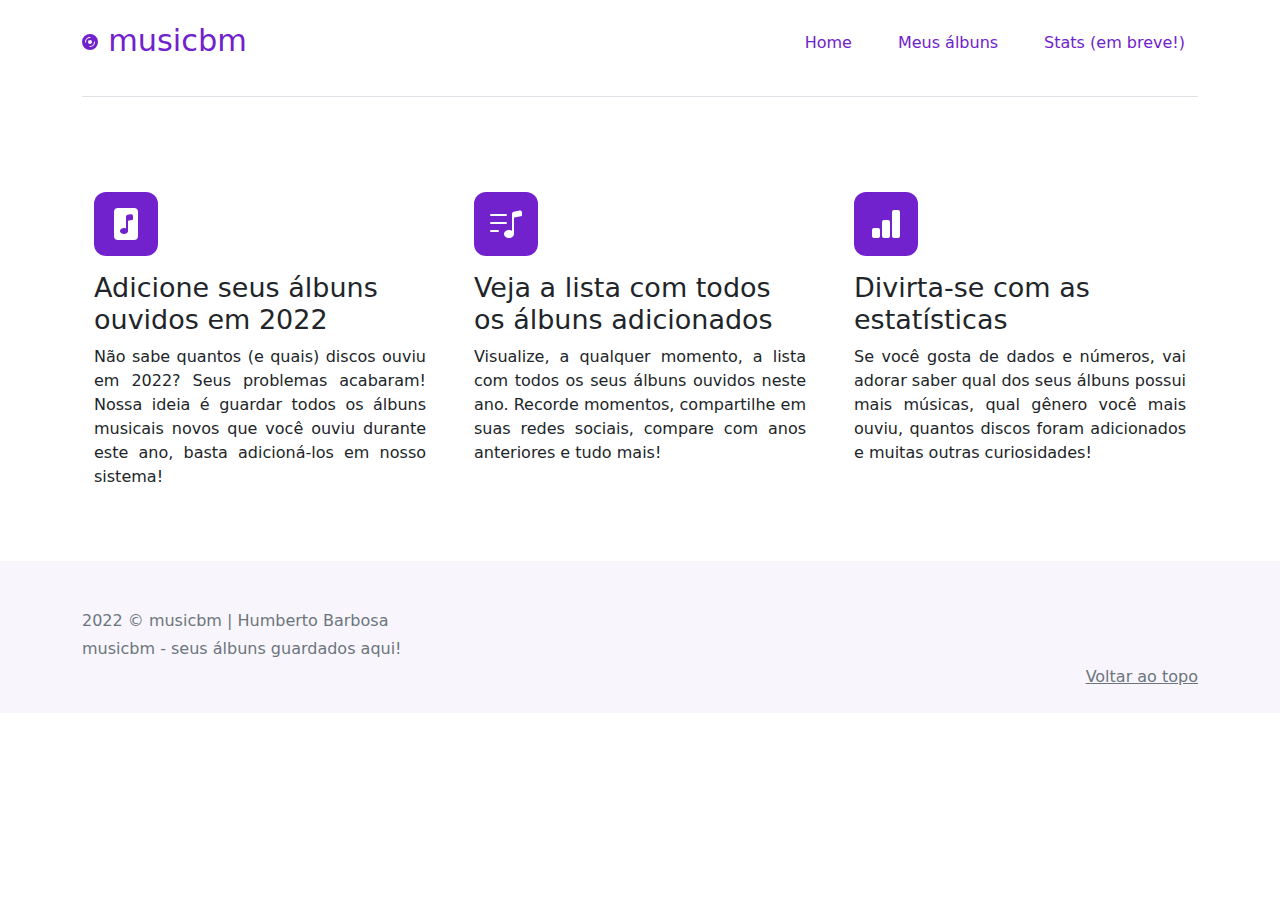
==== screens/index.html @ a17cd973 "update project folders" ====
<!DOCTYPE html>
<html>
<head>
    <meta charset="UTF-8">
    <title>musicbm</title>
    <link rel="stylesheet" type="text/css" href="../bootstrap/css/bootstrap.min.css">
    <link rel="stylesheet" href="../styles/style.css">
    <link class="icon-link" rel="icon" type="image/x-icon" href="../img/disc-fill.svg">
</head>
<body>
    <div class="container-sm">
        <header class="d-flex flex-wrap justify-content-center py-3 mb-4 border-bottom">
            <a class="d-flex align-items-center mb-3 mb-md-0 me-md-auto text-decoration-none" href="index.html">
                <div class="fs-2 mb-3">
                    <svg xmlns="http://www.w3.org/2000/svg" width="16" height="16" fill="currentColor" class="bi bi-disc-fill" viewBox="0 0 16 16">
                        <path d="M16 8A8 8 0 1 1 0 8a8 8 0 0 1 16 0zm-6 0a2 2 0 1 0-4 0 2 2 0 0 0 4 0zM4 8a4 4 0 0 1 4-4 .5.5 0 0 0 0-1 5 5 0 0 0-5 5 .5.5 0 0 0 1 0zm9 0a.5.5 0 1 0-1 0 4 4 0 0 1-4 4 .5.5 0 0 0 0 1 5 5 0 0 0 5-5z"></path>
                    </svg>
                    <span class="h1">musicbm</span>
                </div>
            </a>
            <ul class="nav">
                <li class="nav-item"><a href="index.html" class="btn btn-purple">Home</a></li>
                <li class="nav-item"><a href="new.html" class="btn btn-purple">Meus álbuns</a></li>
                <li class="nav-item"><a href="#" class="btn btn-purple">Stats (em breve!)</a></li>
            </ul>
        </header>
    </div>
    <section>
        <div class="container px-4 py-2" id="featured-3">
            <div class="row g-5 py-5 row-cols-1 row-cols-lg-3">
                <div id="col-add" class="hover-col feature col" href="#">
                    <div class="feature-icon">
                        <svg xmlns="http://www.w3.org/2000/svg" class="bi" width="1em" height="1em" viewBox="0 0 16 16">
                            <path d="M12 0H4a2 2 0 0 0-2 2v12a2 2 0 0 0 2 2h8a2 2 0 0 0 2-2V2a2 2 0 0 0-2-2zm-.5 4.11v1.8l-2.5.5v5.09c0 .495-.301.883-.662 1.123C7.974 12.866 7.499 13 7 13c-.5 0-.974-.134-1.338-.377-.36-.24-.662-.628-.662-1.123s.301-.883.662-1.123C6.026 10.134 6.501 10 7 10c.356 0 .7.068 1 .196V4.41a1 1 0 0 1 .804-.98l1.5-.3a1 1 0 0 1 1.196.98z"/>
                        </svg>
                    </div>
                    <h2>Adicione seus álbuns ouvidos em 2022</h2>
                    <p class="text-justify">
                        Não sabe quantos (e quais) discos ouviu em 2022? Seus problemas acabaram!
                        Nossa ideia é guardar todos os álbuns musicais novos que você ouviu durante
                        este ano, basta adicioná-los em nosso sistema!
                    </p>
                </div>
                <div id="col-list" class="hover-col feature col">
                    <div class="feature-icon">
                        <svg xmlns="http://www.w3.org/2000/svg" class="bi" width="1em" height="1em" viewBox="0 0 16 16">
                            <path d="M12 13c0 1.105-1.12 2-2.5 2S7 14.105 7 13s1.12-2 2.5-2 2.5.895 2.5 2z"/>
                            <path fill-rule="evenodd" d="M12 3v10h-1V3h1z"/>
                            <path d="M11 2.82a1 1 0 0 1 .804-.98l3-.6A1 1 0 0 1 16 2.22V4l-5 1V2.82z"/>
                            <path fill-rule="evenodd" d="M0 11.5a.5.5 0 0 1 .5-.5H4a.5.5 0 0 1 0 1H.5a.5.5 0 0 1-.5-.5zm0-4A.5.5 0 0 1 .5 7H8a.5.5 0 0 1 0 1H.5a.5.5 0 0 1-.5-.5zm0-4A.5.5 0 0 1 .5 3H8a.5.5 0 0 1 0 1H.5a.5.5 0 0 1-.5-.5z"/>
                        </svg>
                    </div>
                    <h2>Veja a lista com todos os álbuns adicionados</h2>
                    <p class="text-justify">
                        Visualize, a qualquer momento, a lista com todos os seus álbuns ouvidos neste ano.
                        Recorde momentos, compartilhe em suas redes sociais, compare com anos anteriores e
                        tudo mais!
                    </p>
                </div>
                <div id="col-stats" class="hover-col feature col">
                    <div class="feature-icon">
                        <svg xmlns="http://www.w3.org/2000/svg" class="bi" width="1em" height="1em" viewBox="0 0 16 16">
                            <path d="M1 11a1 1 0 0 1 1-1h2a1 1 0 0 1 1 1v3a1 1 0 0 1-1 1H2a1 1 0 0 1-1-1v-3zm5-4a1 1 0 0 1 1-1h2a1 1 0 0 1 1 1v7a1 1 0 0 1-1 1H7a1 1 0 0 1-1-1V7zm5-5a1 1 0 0 1 1-1h2a1 1 0 0 1 1 1v12a1 1 0 0 1-1 1h-2a1 1 0 0 1-1-1V2z"/>
                        </svg>
                    </div>
                    <h2>Divirta-se com as estatísticas</h2>
                    <p class="text-justify">
                        Se você gosta de dados e números, vai adorar saber qual dos seus álbuns possui mais músicas,
                        qual gênero você mais ouviu, quantos discos foram adicionados e muitas outras curiosidades!
                    </p>
                </div>
            </div>
        </div>
    </section>
    <footer class="text-muted bg-footer text-lg-start">
        <div class="container">
            <p>2022 &copy; musicbm | Humberto Barbosa</p>
            <p>musicbm - seus álbuns guardados aqui!</p>
            <a class="float-right link-secondary" href="#">Voltar ao topo</a>
        </div>
    </footer>
</body>
<script src="../scripts/utility.js"></script>
<script src="../scripts/add.js"></script>
<script src="../scripts/remove.js"></script>
</html>
---- styles/style.css ----
.h1 {
    font-size: 95%;
}

h2 {
    font-size: 27px;
}

.h1, .bi, .nav-link {
    color: rgb(113, 34, 204);
}

.hover-col:hover {
    background-color: rgb(239, 225, 255);
    border-radius: 15px;
    cursor: pointer;
}

.feature {
    padding-top: 15px;
}

.btn-purple {
    background-color: white;
    border-color: white;
    color: rgb(113, 34, 204);
    margin-left: 20px;
    margin-top: 8px;
}

.btn-purple:hover, .btn-purple-reverse {
    color: white;
    background-color: rgb(113, 34, 204);
}

.btn-purple-reverse:hover {
    color: white;
    background-color: rgb(151, 75, 238);
}

.padding {
    padding: 40px;
}

.text-justify {
    text-align: justify;
}

.feature-icon {
    background-color: rgb(113, 34, 204);
    display: inline-flex;
    align-items: center;
    justify-content: center;
    width: 4rem;
    height: 4rem;
    margin-bottom: 1rem;
    font-size: 2rem;
    fill: white;
    border-radius: .75rem;
}

footer {
    background-color: rgb(248, 246, 252);
    padding-top: 3rem;
    padding-bottom: 3rem;
}
  
footer p {
    margin-bottom: .25rem;
}

.float-right {
    float: right;
}

.float-left {
    float: left;
}

.table-purple {
    color: white;
    background-color: rgb(113, 34, 204);
}

tbody {
    cursor: pointer;
}

.display-none {
    display: none;
}

.fade-out {
    opacity: 0;
    transition: 0.5s;
}
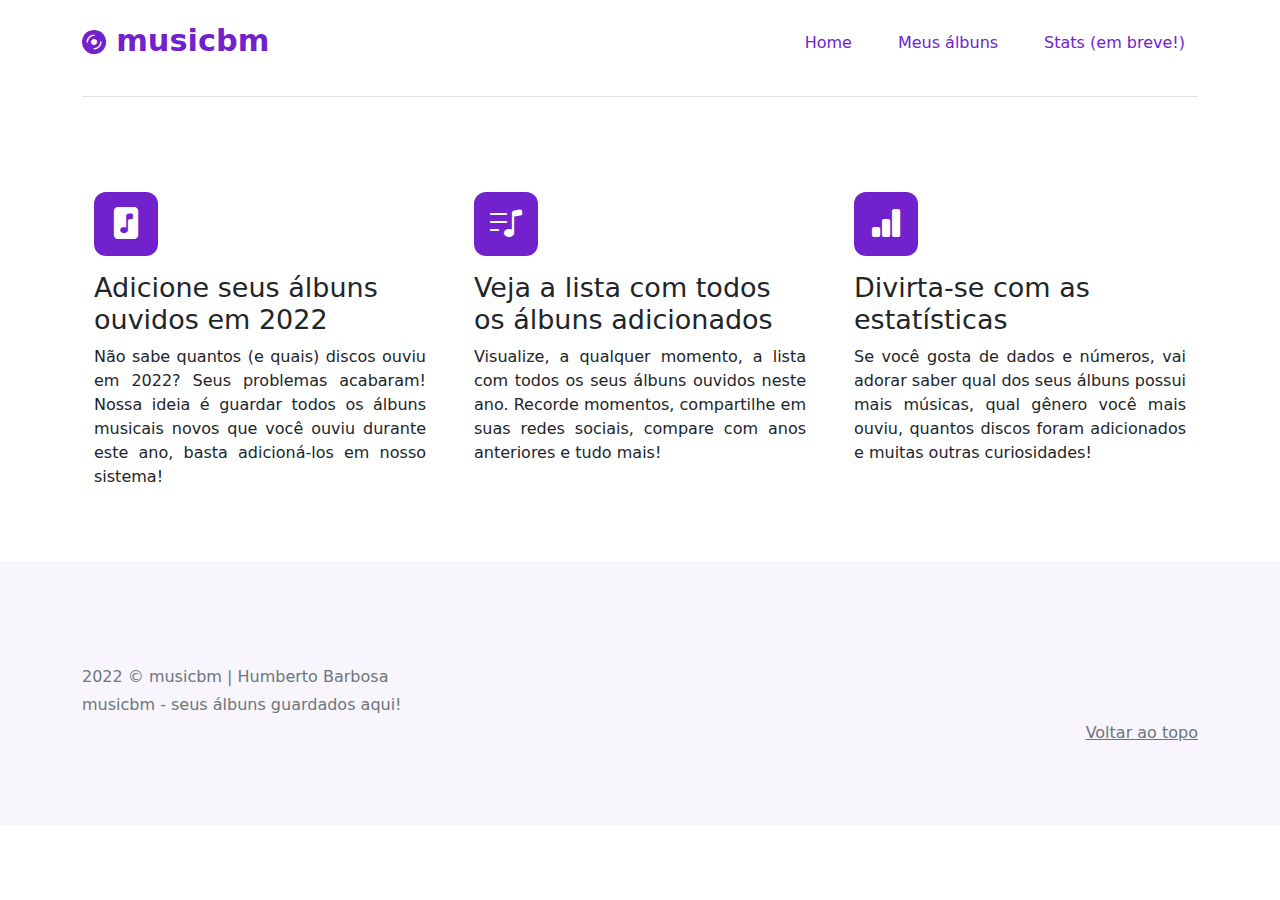
==== commit f61ff10a: "improve UX" ====
--- a/screens/index.html
+++ b/screens/index.html
@@ -5,17 +5,15 @@
     <title>musicbm</title>
     <link rel="stylesheet" type="text/css" href="../bootstrap/css/bootstrap.min.css">
     <link rel="stylesheet" href="../styles/style.css">
-    <link class="icon-link" rel="icon" type="image/x-icon" href="../img/disc-fill.svg">
+    <link rel="stylesheet" href="https://cdn.jsdelivr.net/npm/bootstrap-icons@1.8.1/font/bootstrap-icons.css">
 </head>
 <body>
     <div class="container-sm">
         <header class="d-flex flex-wrap justify-content-center py-3 mb-4 border-bottom">
             <a class="d-flex align-items-center mb-3 mb-md-0 me-md-auto text-decoration-none" href="index.html">
                 <div class="fs-2 mb-3">
-                    <svg xmlns="http://www.w3.org/2000/svg" width="16" height="16" fill="currentColor" class="bi bi-disc-fill" viewBox="0 0 16 16">
-                        <path d="M16 8A8 8 0 1 1 0 8a8 8 0 0 1 16 0zm-6 0a2 2 0 1 0-4 0 2 2 0 0 0 4 0zM4 8a4 4 0 0 1 4-4 .5.5 0 0 0 0-1 5 5 0 0 0-5 5 .5.5 0 0 0 1 0zm9 0a.5.5 0 1 0-1 0 4 4 0 0 1-4 4 .5.5 0 0 0 0 1 5 5 0 0 0 5-5z"></path>
-                    </svg>
-                    <span class="h1">musicbm</span>
+                    <i class="bi bi-disc-fill"></i>
+                    <span class="h1"><b>musicbm</b></span>
                 </div>
             </a>
             <ul class="nav">
@@ -30,9 +28,7 @@
             <div class="row g-5 py-5 row-cols-1 row-cols-lg-3">
                 <div id="col-add" class="hover-col feature col" href="#">
                     <div class="feature-icon">
-                        <svg xmlns="http://www.w3.org/2000/svg" class="bi" width="1em" height="1em" viewBox="0 0 16 16">
-                            <path d="M12 0H4a2 2 0 0 0-2 2v12a2 2 0 0 0 2 2h8a2 2 0 0 0 2-2V2a2 2 0 0 0-2-2zm-.5 4.11v1.8l-2.5.5v5.09c0 .495-.301.883-.662 1.123C7.974 12.866 7.499 13 7 13c-.5 0-.974-.134-1.338-.377-.36-.24-.662-.628-.662-1.123s.301-.883.662-1.123C6.026 10.134 6.501 10 7 10c.356 0 .7.068 1 .196V4.41a1 1 0 0 1 .804-.98l1.5-.3a1 1 0 0 1 1.196.98z"/>
-                        </svg>
+                        <i class="bi bi-file-music-fill"></i>
                     </div>
                     <h2>Adicione seus álbuns ouvidos em 2022</h2>
                     <p class="text-justify">
@@ -43,12 +39,7 @@
                 </div>
                 <div id="col-list" class="hover-col feature col">
                     <div class="feature-icon">
-                        <svg xmlns="http://www.w3.org/2000/svg" class="bi" width="1em" height="1em" viewBox="0 0 16 16">
-                            <path d="M12 13c0 1.105-1.12 2-2.5 2S7 14.105 7 13s1.12-2 2.5-2 2.5.895 2.5 2z"/>
-                            <path fill-rule="evenodd" d="M12 3v10h-1V3h1z"/>
-                            <path d="M11 2.82a1 1 0 0 1 .804-.98l3-.6A1 1 0 0 1 16 2.22V4l-5 1V2.82z"/>
-                            <path fill-rule="evenodd" d="M0 11.5a.5.5 0 0 1 .5-.5H4a.5.5 0 0 1 0 1H.5a.5.5 0 0 1-.5-.5zm0-4A.5.5 0 0 1 .5 7H8a.5.5 0 0 1 0 1H.5a.5.5 0 0 1-.5-.5zm0-4A.5.5 0 0 1 .5 3H8a.5.5 0 0 1 0 1H.5a.5.5 0 0 1-.5-.5z"/>
-                        </svg>
+                        <i class="bi bi-music-note-list"></i>
                     </div>
                     <h2>Veja a lista com todos os álbuns adicionados</h2>
                     <p class="text-justify">
@@ -59,9 +50,7 @@
                 </div>
                 <div id="col-stats" class="hover-col feature col">
                     <div class="feature-icon">
-                        <svg xmlns="http://www.w3.org/2000/svg" class="bi" width="1em" height="1em" viewBox="0 0 16 16">
-                            <path d="M1 11a1 1 0 0 1 1-1h2a1 1 0 0 1 1 1v3a1 1 0 0 1-1 1H2a1 1 0 0 1-1-1v-3zm5-4a1 1 0 0 1 1-1h2a1 1 0 0 1 1 1v7a1 1 0 0 1-1 1H7a1 1 0 0 1-1-1V7zm5-5a1 1 0 0 1 1-1h2a1 1 0 0 1 1 1v12a1 1 0 0 1-1 1h-2a1 1 0 0 1-1-1V2z"/>
-                        </svg>
+                        <i class="bi bi-bar-chart-fill"></i>
                     </div>
                     <h2>Divirta-se com as estatísticas</h2>
                     <p class="text-justify">
@@ -83,4 +72,5 @@
 <script src="../scripts/utility.js"></script>
 <script src="../scripts/add.js"></script>
 <script src="../scripts/remove.js"></script>
+<script src="../scripts/filter.js"></script>
 </html>--- a/styles/style.css
+++ b/styles/style.css
@@ -38,6 +38,14 @@
     background-color: rgb(151, 75, 238);
 }
 
+.btn-close:focus, .btn-purple-reverse:focus, .btn-purple:focus, .form-control:focus, .form-select:focus {
+    box-shadow: 0 0 0 0.25rem rgb(208, 173, 248);
+}
+
+.form-control:focus, .form-select:focus {
+    border-color: white;
+}
+
 .padding {
     padding: 40px;
 }
@@ -61,8 +69,8 @@
 
 footer {
     background-color: rgb(248, 246, 252);
-    padding-top: 3rem;
-    padding-bottom: 3rem;
+    padding-top: 6.5rem;
+    padding-bottom: 6.5rem;
 }
   
 footer p {
@@ -82,10 +90,6 @@
     background-color: rgb(113, 34, 204);
 }
 
-tbody {
-    cursor: pointer;
-}
-
 .display-none {
     display: none;
 }
@@ -93,4 +97,35 @@
 .fade-out {
     opacity: 0;
     transition: 0.5s;
+}
+
+.filter {
+    margin-bottom: 0.5rem;
+}
+
+.btn-add {
+    margin-bottom: 2rem;
+}
+
+#field-warning-2 {
+    margin-top: 1rem;
+}
+
+.bi-disc-fill {
+    font-size: 1.5rem;
+}
+
+.bi-file-music-fill, .bi-music-note-list, .bi-bar-chart-fill {
+    font-size: 2rem;
+    color: white;
+}
+
+.btn-action {
+    width: 2rem;
+    height: 2rem;
+    margin-bottom: .2rem;
+}
+
+.action-small {
+    width: 7rem;
 }